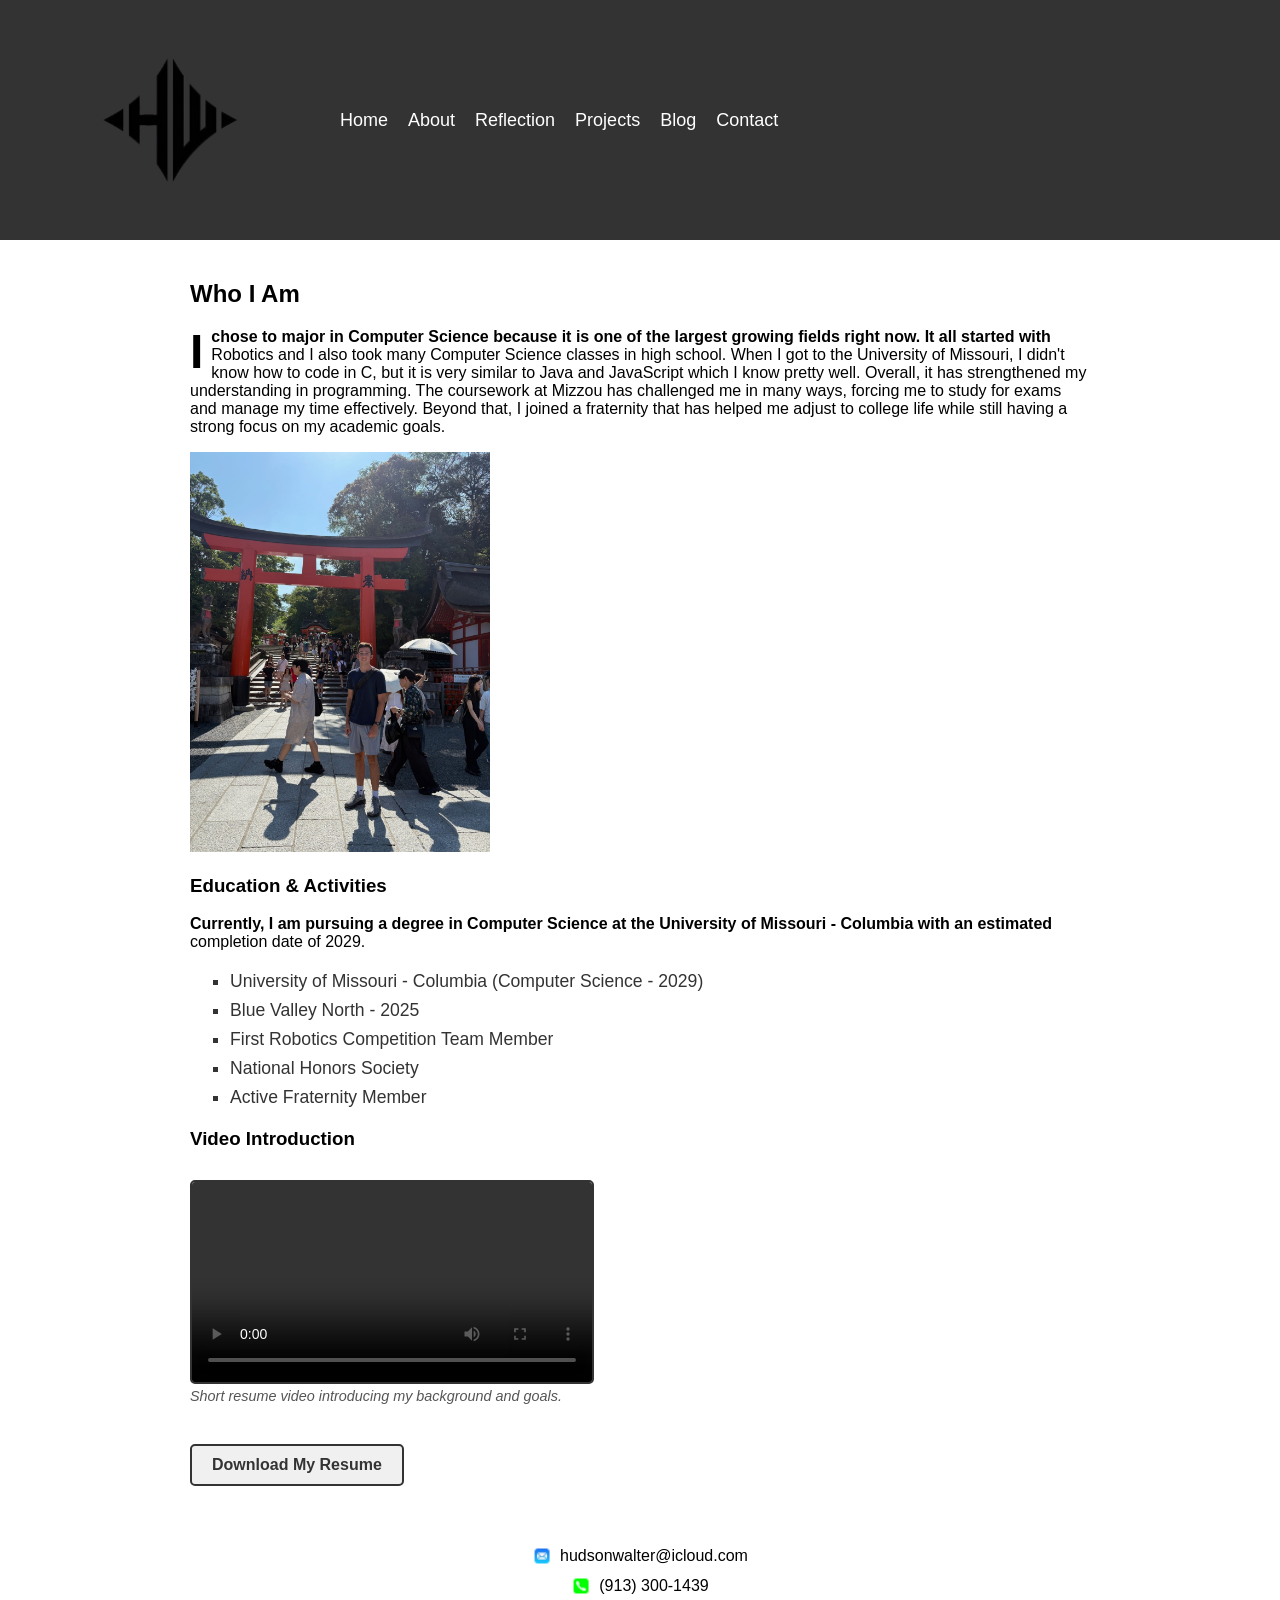
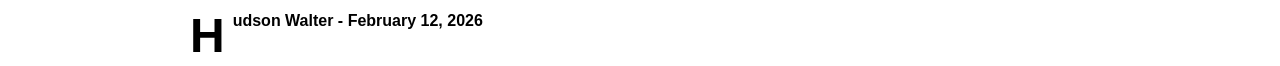
==== about.html @ 75423c64 "Update about.html" ====
<!DOCTYPE html>
<html lang="en">
<head>
    <meta charset="UTF-8">
    <meta name="viewport" content="width=device-width, initial-scale=1.0">
    <link rel="stylesheet" href="style.css">
    <link rel="stylesheet" href="nav.css">
    <link rel="shortcut icon" type="image/x-icon" href="favicon.ico">
    <title>About Hudson Walter</title>
</head> 
<body>

    <header>
        <img src="logo" alt="Logo">
        <nav>
            <ul>
                <li><a href="index.html">Home</a></li>
                <li><a href="about.html">About</a></li>
                <li><a href="reflection.html">Reflection</a></li>
                <li>
                    <a href="#">Projects</a>
                    <ul class="dropdown">
                        <li><a href="#">Web Design</a></li>
                        <li><a href="#">Cybersecurity</a></li>
                        <li><a href="#">Robotics</a></li>
                    </ul>
                </li>
                <li><a href="#">Blog</a></li>
                <li><a href="#">Contact</a></li>
            </ul>
        </nav>
    </header>

    <main>
        <h2>Who I Am</h2>
        <p>I chose to major in Computer Science because it is one of the largest growing fields right now. It all started with Robotics and I also took many Computer Science classes in high school. When I got to the University of Missouri, I didn't know how to code in C, but it is very similar to Java and JavaScript which I know pretty well. Overall, it has strengthened my understanding in programming. The coursework at Mizzou has challenged me in many ways, forcing me to study for exams and manage my time effectively. Beyond that, I joined a fraternity that has helped me adjust to college life while still having a strong focus on my academic goals.</p>
        <img src="WebsiteImage.jpg" alt="Picture of Hudson Walter">
        <h3>Education & Activities</h3>
        <p>Currently, I am pursuing a degree in Computer Science at the University of Missouri - Columbia with an estimated completion date of 2029.</p>
         
        <ul class="my-activities-list">
            <li>University of Missouri - Columbia (Computer Science - 2029)</li>
            <li>Blue Valley North - 2025</li>
            <li>First Robotics Competition Team Member</li>
            <li>National Honors Society</li>
            <li>Active Fraternity Member</li>
        </ul>
        
        <h3>Video Introduction</h3>
    <figure>
        <video controls width="400" class="video">
            <source src="newvideo.mp4" type="video/mp4">
            Your browser does not support the video tag.
        </video>
        <figcaption>Short resume video introducing my background and goals.</figcaption>
    </figure>

        <a href="resume.pdf" class="resume-link">Download My Resume</a>
    </main>

     <footer>
    <div class="footer-contact">
        <div class="contact-item">
            <img src="mail.png" alt="Email Icon" class="footer-icon">
            <span>hudsonwalter@icloud.com</span>
        </div>
        
        <div class="contact-item">
            <img src="phone.png" alt="Phone Icon" class="footer-icon">
            <span>(913) 300-1439</span>
        </div>
    </div>
    <p>Hudson Walter - February 12, 2026</p>
</footer>
 
</body>
</html>
---- style.css ----
body {
    margin: 0;
    font-family: 'Open Sans', sans-serif; 
}
header { 
    width: 100%;
    background-color: #333; 
    overflow: visible; 
}
.hero {
    background-color: #000080; 
    color: white;
    padding: 80px 20px;
    text-align: center;
} 

.hero h1 { 
    color: #ffffff;
    font-size: 36px;
}

.hero p {
    color: #D3D3D3;
    font-size: 18px;
}


.hero-button {
    display: inline-block;
    padding: 10px 20px;
    background-color: #D3D3D3;
    color: #000080;
    text-decoration: none;
    border-radius: 5px;
    font-weight: bold;
    transition: 0.3s;
}

.hero-button:hover {
    background-color: #ffffff;
    color: #000080;
    transform: scale(1.05);
    cursor: pointer;
}
.resume-link {
    display: inline-block; 
    padding: 10px 20px;  
    margin: 20px 0;      
    border: 2px solid #333; 
    background-color: #f0f0f0; 
    
    text-decoration: none;  
    color: #333;           
    font-weight: bold;
    
    border-radius: 5px;
}
.my-activities-list {

    list-style-type: square;
    

    margin: 20px 0;
    padding-left: 40px;
}

.my-activities-list li {

    font-size: 1.1rem;
    color: #333;
    margin-bottom: 8px;
    transition: color 0.3s ease;
}

.my-activities-list li:hover {
    color: #f1b82d;
    cursor: default;
}
.reflection-container {
    border: 2px solid #333;
    padding: 20px 25px;
    margin: 20px 0;
    background-color: #f9f9f9;
    border-radius: 6px;
    box-shadow: 2px 2px 6px rgba(0, 0, 0, 0.15);
}
.second-paragraph,
.third-paragraph,
.fourth-paragraph {
    text-indent: 2em;
}
.footer-contact {
    display: flex;
    flex-direction: column; /* Stacks email and phone */
    align-items: center;
    gap: 10px;
    margin-bottom: 15px;
}

.contact-item {
    display: flex;
    align-items: center;
    gap: 8px; /* Space between icon and text */
}

.footer-icon {
    width: 20px; /* Adjust size to fit your font height */
    height: auto;
}
---- nav.css ----
header {
    display: flex;
    justify-content: flex-start; /* Puts logo on left, nav on right */
    align-items: center;
    background-color: #333; /* Dark background - change as you like */
    color: white;
    width: 100%;
    box-sizing: border-box;
    padding: 20px;
}
nav ul li ul { display: none; position: absolute; }
nav ul li:hover > ul { display: block; }
nav ul {
    display: flex;
    list-style: none;
    margin: 0;
    padding: 0;
}

nav li {
    margin-left: 20px;
}

nav a {
    text-decoration: none;
    color: white;
    font-family: Arial, sans-serif;
    font-size: 18px;
    transition: 0.3s;
}


nav a:hover {
    color: #ff9900; 
}

.logo {
    height: 50px; 
    width: auto;
}

nav ul li ul {
    display: none;
    position: absolute;
    background-color: #333; 
    padding: 0;
    margin: 0;
    list-style: none;
    z-index: 100;
}


nav ul li:hover > ul {
    display: block;
}


nav ul li ul li {
    width: 150px;
    display: block;
}

p:first-of-type::first-letter {
  font-size: 3em;
  float: left;
  line-height: 1;
  padding-right: 8px;
}


p::first-line {
  font-weight: bold;
  text-indent: 2em;
}

main {
    max-width: 900px;
    margin: 0 auto;
    padding: 20px;
}

footer {
    max-width: 900px;
    margin: 0 auto;
    padding: 20px;
}
/* Styling for the Profile Image */
.WebsiteImage {
    max-width: 300px;
    height: auto;
    border-radius: 10px; /* Rounded corners */
    box-shadow: 0 4px 8px rgba(0,0,0,0.2); /* Subtle shadow */
    margin-bottom: 20px;
    display: block;
}

/* Styling for the Video */
.video {
    border: 2px solid #333;
    border-radius: 5px;
    margin-top: 10px;
}

figure {
    margin: 20px 0;
}

figcaption {
    font-style: italic;
    font-size: 0.9em;
    color: #555;
}
img {
  width: 300px;
  height: auto;
}
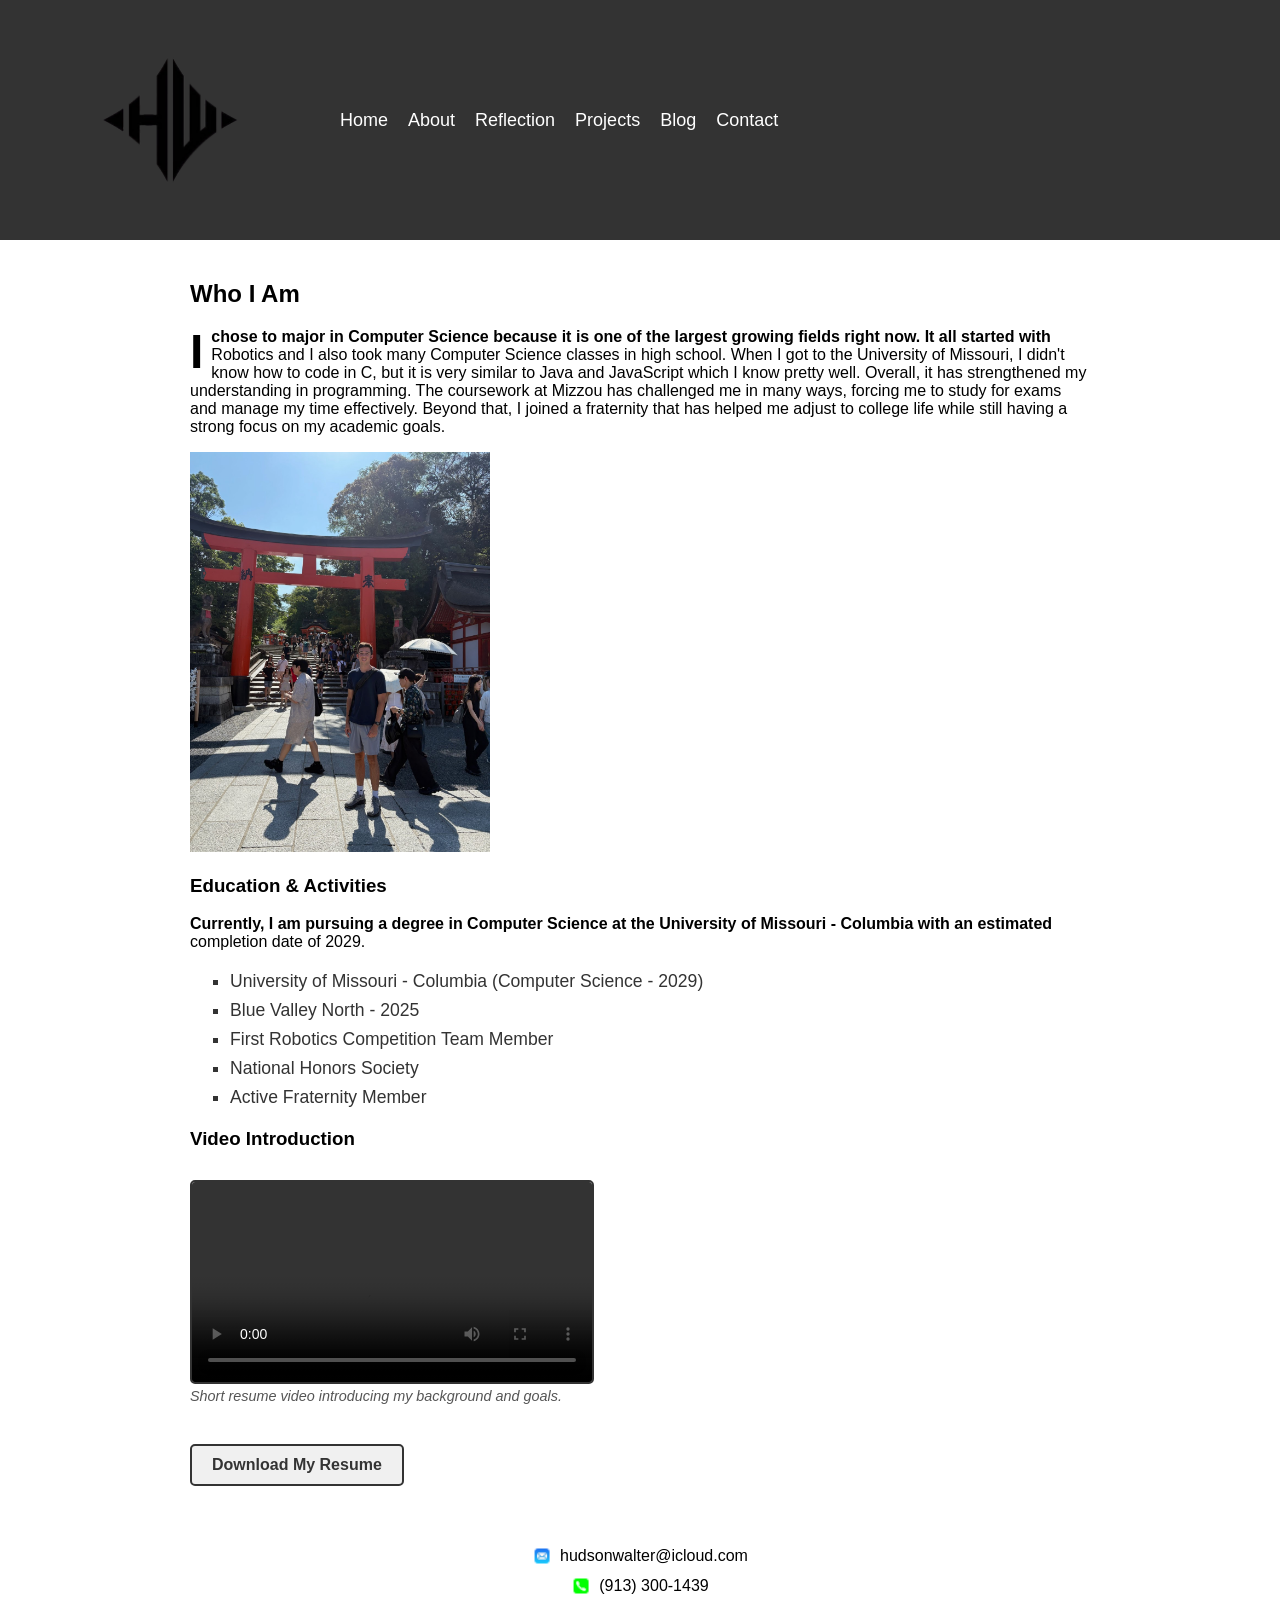
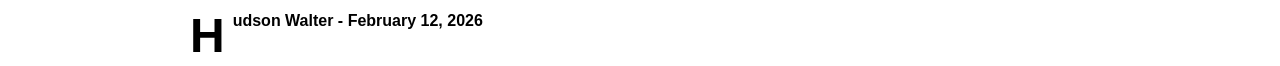
==== commit 2101cb7d: "Update about.html" ====
--- a/about.html
+++ b/about.html
@@ -26,7 +26,7 @@
                     </ul>
                 </li>
                 <li><a href="#">Blog</a></li>
-                <li><a href="#">Contact</a></li>
+                <li><a href="contact.html">Contact</a></li>
             </ul>
         </nav>
     </header>
--- a/style.css
+++ b/style.css
@@ -91,7 +91,7 @@
 }
 .footer-contact {
     display: flex;
-    flex-direction: column; /* Stacks email and phone */
+    flex-direction: column; 
     align-items: center;
     gap: 10px;
     margin-bottom: 15px;
@@ -100,10 +100,69 @@
 .contact-item {
     display: flex;
     align-items: center;
-    gap: 8px; /* Space between icon and text */
+    gap: 8px; 
 }
 
 .footer-icon {
-    width: 20px; /* Adjust size to fit your font height */
+    width: 20px; 
     height: auto;
 }
+@media print {
+    header, 
+    nav, 
+    img, 
+    video, 
+    figcaption, 
+    .resume-link, 
+    .video {
+        display: none !important;
+    }
+    body {
+        font-family: "Times New Roman", serif !important;
+        color: black !important;
+        margin: 1in !important;
+        background: white !important;
+        font-size: 12pt;
+        line-height: 1.5;
+    }
+    .footer-icon {
+        display: none !important;
+    }
+
+    footer {
+        border-top: 1px solid #ccc;
+        margin-top: 20px;
+        text-align: left;
+    }
+    main {
+        margin: 0 !important;
+        padding: 0 !important;
+    }
+
+    h1, h2, h3 {
+        page-break-after: avoid;
+        margin-top: 10px;
+    }
+}
+.contact-form {
+    max-width: 500px;
+    margin: 20px auto;
+    display: flex;
+    flex-direction: column;
+    gap: 15px;
+    text-align: left;
+}
+
+.contact-form input, 
+.contact-form select, 
+.contact-form textarea {
+    padding: 10px;
+    border: 1px solid #ccc;
+    border-radius: 5px;
+    width: 100%;
+}
+
+.contact-form label {
+    font-weight: bold;
+    margin-bottom: -10px;
+}
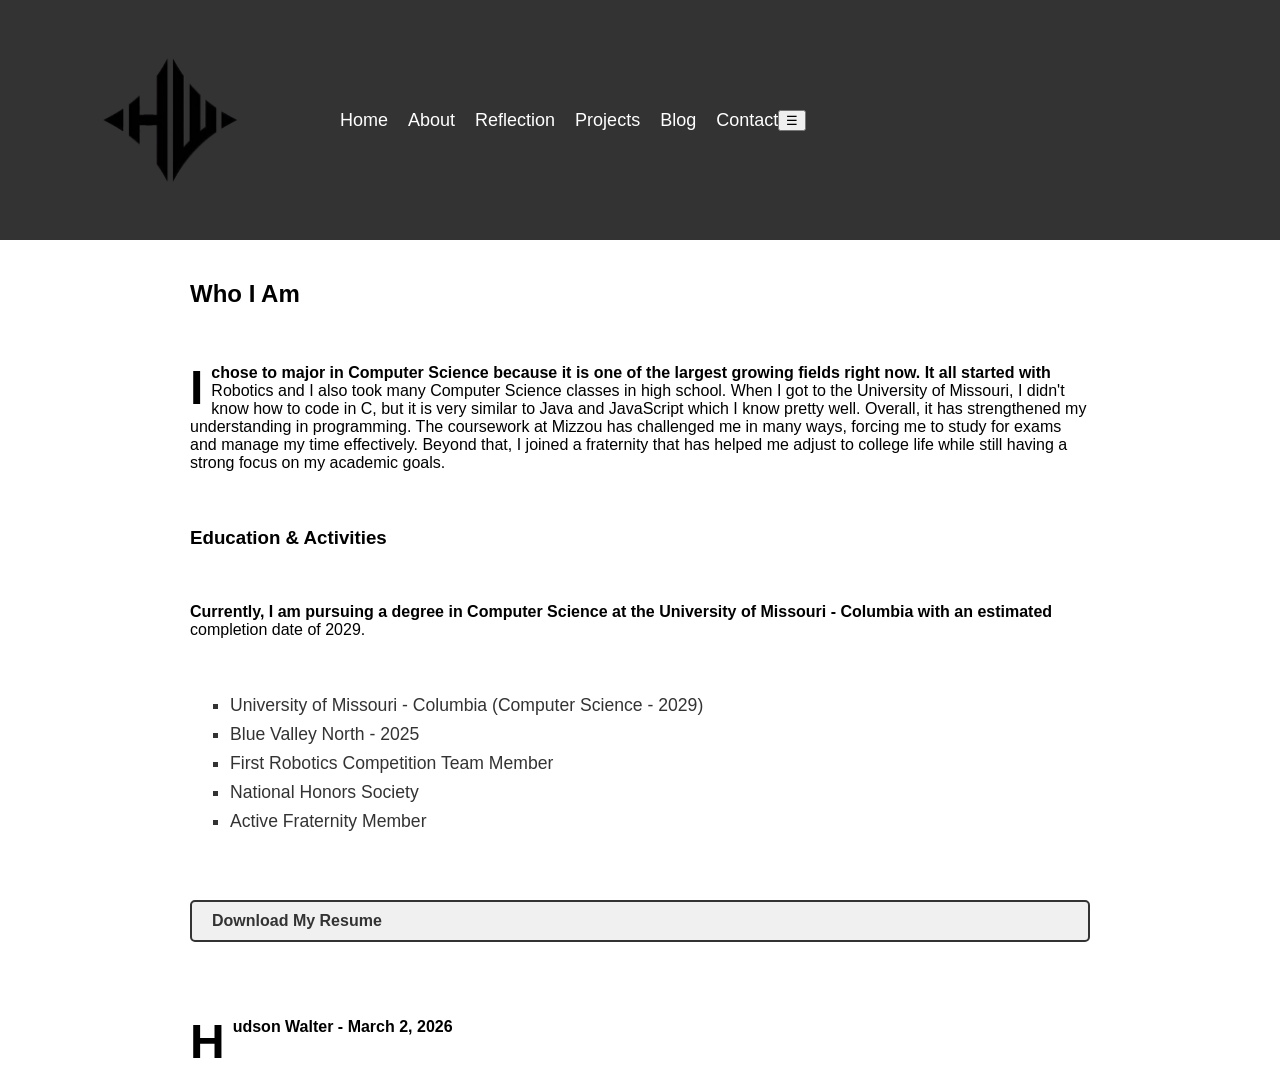
==== commit 5551c7a8: "Update about.html" ====
--- a/about.html
+++ b/about.html
@@ -1,13 +1,12 @@
 <!DOCTYPE html>
 <html lang="en">
 <head>
-    <meta charset="UTF-8">
+    <meta charset="utf-8">
     <meta name="viewport" content="width=device-width, initial-scale=1.0">
     <link rel="stylesheet" href="style.css">
     <link rel="stylesheet" href="nav.css">
-    <link rel="shortcut icon" type="image/x-icon" href="favicon.ico">
-    <title>About Hudson Walter</title>
-</head> 
+    <title>About | Hudson Walter</title>
+</head>
 <body>
 
     <header>
@@ -18,26 +17,29 @@
                 <li><a href="about.html">About</a></li>
                 <li><a href="reflection.html">Reflection</a></li>
                 <li>
-                    <a href="#">Projects</a>
+                    <a href="project.html">Projects</a>
                     <ul class="dropdown">
-                        <li><a href="#">Web Design</a></li>
-                        <li><a href="#">Cybersecurity</a></li>
-                        <li><a href="#">Robotics</a></li>
+                        <li><a href="project.html#caesar">Caesar's Cipher</a></li>
+                        <li><a href="project.html#robotics">FRC Robotics</a></li>
+                        <li><a href="project.html#fraternity">Delta Sigma Phi</a></li>
                     </ul>
                 </li>
                 <li><a href="#">Blog</a></li>
                 <li><a href="contact.html">Contact</a></li>
             </ul>
         </nav>
+
+        <!-- Hamburger button -->
+        <button class="hamburger-btn" id="hamburgerBtn" aria-label="Toggle navigation" aria-expanded="false">&#9776;</button>
     </header>
 
     <main>
         <h2>Who I Am</h2>
         <p>I chose to major in Computer Science because it is one of the largest growing fields right now. It all started with Robotics and I also took many Computer Science classes in high school. When I got to the University of Missouri, I didn't know how to code in C, but it is very similar to Java and JavaScript which I know pretty well. Overall, it has strengthened my understanding in programming. The coursework at Mizzou has challenged me in many ways, forcing me to study for exams and manage my time effectively. Beyond that, I joined a fraternity that has helped me adjust to college life while still having a strong focus on my academic goals.</p>
-        <img src="WebsiteImage.jpg" alt="Picture of Hudson Walter">
+
         <h3>Education & Activities</h3>
         <p>Currently, I am pursuing a degree in Computer Science at the University of Missouri - Columbia with an estimated completion date of 2029.</p>
-         
+
         <ul class="my-activities-list">
             <li>University of Missouri - Columbia (Computer Science - 2029)</li>
             <li>Blue Valley North - 2025</li>
@@ -45,33 +47,13 @@
             <li>National Honors Society</li>
             <li>Active Fraternity Member</li>
         </ul>
-        
-        <h3>Video Introduction</h3>
-    <figure>
-        <video controls width="400" class="video">
-            <source src="newvideo.mp4" type="video/mp4">
-            Your browser does not support the video tag.
-        </video>
-        <figcaption>Short resume video introducing my background and goals.</figcaption>
-    </figure>
 
         <a href="resume.pdf" class="resume-link">Download My Resume</a>
     </main>
 
-     <footer>
-    <div class="footer-contact">
-        <div class="contact-item">
-            <img src="mail.png" alt="Email Icon" class="footer-icon">
-            <span>hudsonwalter@icloud.com</span>
-        </div>
-        
-        <div class="contact-item">
-            <img src="phone.png" alt="Phone Icon" class="footer-icon">
-            <span>(913) 300-1439</span>
-        </div>
-    </div>
-    <p>Hudson Walter - February 12, 2026</p>
-</footer>
- 
+    <footer>
+        <p>Hudson Walter - March 2, 2026</p>
+    </footer>
+
 </body>
 </html>
--- a/style.css
+++ b/style.css
@@ -13,18 +13,14 @@
     padding: 80px 20px;
     text-align: center;
 } 
-
 .hero h1 { 
     color: #ffffff;
     font-size: 36px;
 }
-
 .hero p {
     color: #D3D3D3;
     font-size: 18px;
 }
-
-
 .hero-button {
     display: inline-block;
     padding: 10px 20px;
@@ -35,7 +31,6 @@
     font-weight: bold;
     transition: 0.3s;
 }
-
 .hero-button:hover {
     background-color: #ffffff;
     color: #000080;
@@ -48,30 +43,23 @@
     margin: 20px 0;      
     border: 2px solid #333; 
     background-color: #f0f0f0; 
-    
     text-decoration: none;  
     color: #333;           
     font-weight: bold;
-    
     border-radius: 5px;
+    grid-column: 1 / -1;
 }
 .my-activities-list {
-
     list-style-type: square;
-    
-
     margin: 20px 0;
     padding-left: 40px;
 }
-
 .my-activities-list li {
-
     font-size: 1.1rem;
     color: #333;
     margin-bottom: 8px;
     transition: color 0.3s ease;
 }
-
 .my-activities-list li:hover {
     color: #f1b82d;
     cursor: default;
@@ -96,17 +84,57 @@
     gap: 10px;
     margin-bottom: 15px;
 }
-
 .contact-item {
     display: flex;
     align-items: center;
     gap: 8px; 
 }
-
 .footer-icon {
     width: 20px; 
     height: auto;
 }
+ 
+/* ── CSS Grid Layout ── */
+main {
+    display: grid;
+    grid-template-columns: 1fr 1fr;
+    gap: 20px;
+    padding: 20px;
+    max-width: 1100px;
+    margin: 0 auto;
+}
+ 
+main h2,
+main h3 {
+    grid-column: 1 / -1;
+}
+ 
+main p {
+    grid-column: 1 / -1;
+}
+ 
+main img {
+    width: 100%;
+    height: auto;
+    grid-column: 1 / -1;
+}
+ 
+main figure {
+    grid-column: 1 / -1;
+}
+ 
+main ul {
+    grid-column: 1 / -1;
+}
+ 
+/* Mobile: single column */
+@media (max-width: 600px) {
+    main {
+        grid-template-columns: 1fr;
+    }
+}
+/* ── End CSS Grid Layout ── */
+ 
 @media print {
     header, 
     nav, 
@@ -128,7 +156,6 @@
     .footer-icon {
         display: none !important;
     }
-
     footer {
         border-top: 1px solid #ccc;
         margin-top: 20px;
@@ -138,7 +165,6 @@
         margin: 0 !important;
         padding: 0 !important;
     }
-
     h1, h2, h3 {
         page-break-after: avoid;
         margin-top: 10px;
@@ -152,7 +178,6 @@
     gap: 15px;
     text-align: left;
 }
-
 .contact-form input, 
 .contact-form select, 
 .contact-form textarea {
@@ -161,7 +186,6 @@
     border-radius: 5px;
     width: 100%;
 }
-
 .contact-form label {
     font-weight: bold;
     margin-bottom: -10px;
--- a/nav.css
+++ b/nav.css
@@ -1,8 +1,65 @@
+
+.hamburger {
+    display: none;
+    flex-direction: column;
+    gap: 5px;
+    background: none;
+    border: none;
+    cursor: pointer;
+    padding: 4px; 
+    margin-left: auto;
+}
+
+.hamburger span {
+    display: block;
+    width: 24px;
+    height: 2px;
+    background: white;
+    border-radius: 2px;
+    transition: transform 0.3s, opacity 0.3s;
+}
+
+.hamburger.active span:nth-child(1) { transform: rotate(45deg) translate(5px, 5px); }
+.hamburger.active span:nth-child(2) { opacity: 0; }
+.hamburger.active span:nth-child(3) { transform: rotate(-45deg) translate(5px, -5px); }
+@media (max-width: 768px) {
+    header {
+        flex-wrap: wrap;
+    }
+
+    .hamburger {
+        display: flex;
+    }
+
+    #main-nav {
+        display: none;
+        width: 100%;
+    }
+
+    #main-nav.open {
+        display: block;
+    }
+
+    nav ul {
+        flex-direction: column;
+        width: 100%;
+    }
+
+    nav li {
+        margin-left: 0;
+        border-top: 1px solid #444;
+    }
+
+    nav a {
+        display: block;
+        padding: 12px 0;
+    }
+}
 header {
     display: flex;
-    justify-content: flex-start; /* Puts logo on left, nav on right */
+    justify-content: flex-start; 
     align-items: center;
-    background-color: #333; /* Dark background - change as you like */
+    background-color: #333; 
     color: white;
     width: 100%;
     box-sizing: border-box;
@@ -114,3 +171,12 @@
   width: 300px;
   height: auto;
 }
+@media screen and (max-width: 600px) {
+    nav ul {
+        display: none;
+    }
+    .menu-icon {
+        display: block;
+        padding: 10px;
+    }
+}
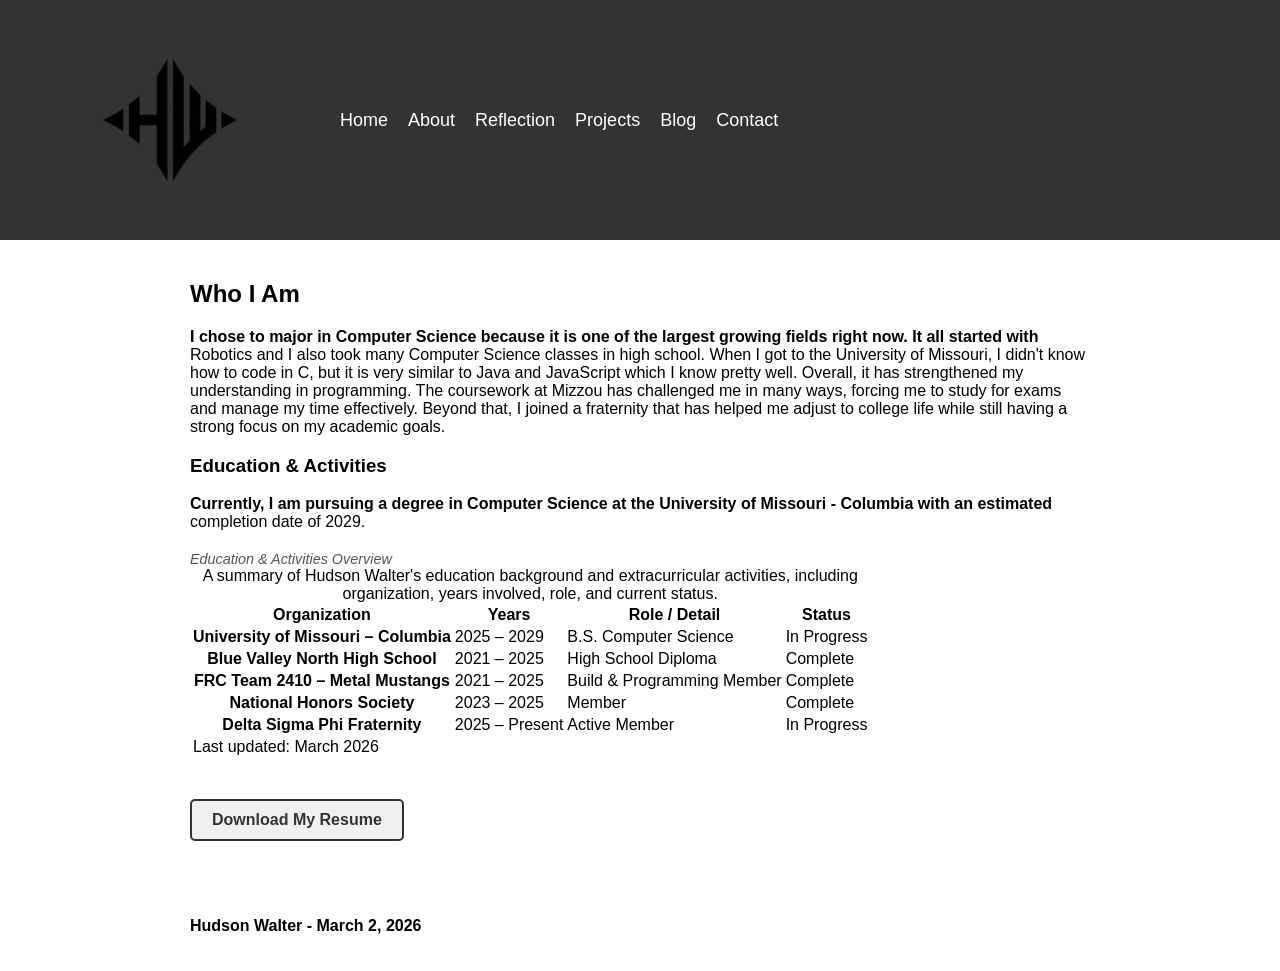
==== commit ff3fa120: "Update about.html" ====
--- a/about.html
+++ b/about.html
@@ -8,7 +8,6 @@
     <title>About | Hudson Walter</title>
 </head>
 <body>
-
     <header>
         <img src="logo" alt="Logo">
         <nav>
@@ -28,32 +27,83 @@
                 <li><a href="contact.html">Contact</a></li>
             </ul>
         </nav>
-
-        <!-- Hamburger button -->
         <button class="hamburger-btn" id="hamburgerBtn" aria-label="Toggle navigation" aria-expanded="false">&#9776;</button>
     </header>
-
     <main>
         <h2>Who I Am</h2>
         <p>I chose to major in Computer Science because it is one of the largest growing fields right now. It all started with Robotics and I also took many Computer Science classes in high school. When I got to the University of Missouri, I didn't know how to code in C, but it is very similar to Java and JavaScript which I know pretty well. Overall, it has strengthened my understanding in programming. The coursework at Mizzou has challenged me in many ways, forcing me to study for exams and manage my time effectively. Beyond that, I joined a fraternity that has helped me adjust to college life while still having a strong focus on my academic goals.</p>
 
-        <h3>Education & Activities</h3>
+        <h3>Education &amp; Activities</h3>
         <p>Currently, I am pursuing a degree in Computer Science at the University of Missouri - Columbia with an estimated completion date of 2029.</p>
 
-        <ul class="my-activities-list">
-            <li>University of Missouri - Columbia (Computer Science - 2029)</li>
-            <li>Blue Valley North - 2025</li>
-            <li>First Robotics Competition Team Member</li>
-            <li>National Honors Society</li>
-            <li>Active Fraternity Member</li>
-        </ul>
+        <section class="education-table-section">
+            <figure>
+                <figcaption>Education &amp; Activities Overview</figcaption>
+
+                <div class="table-scroll">
+                    <table class="edu-table">
+                        <caption>
+                            A summary of Hudson Walter's education background and extracurricular
+                            activities, including organization, years involved, role, and current status.
+                        </caption>
+
+                        <thead>
+                            <tr>
+                                <th scope="col">Organization</th>
+                                <th scope="col">Years</th>
+                                <th scope="col">Role / Detail</th>
+                                <th scope="col">Status</th>
+                            </tr>
+                        </thead>
+
+                        <tbody>
+                            <tr>
+                                <th scope="row">University of Missouri – Columbia</th>
+                                <td>2025 – 2029</td>
+                                <td>B.S. Computer Science</td>
+                                <td>In Progress</td>
+                            </tr>
+                            <tr>
+                                <th scope="row">Blue Valley North High School</th>
+                                <td>2021 – 2025</td>
+                                <td>High School Diploma</td>
+                                <td>Complete</td>
+                            </tr>
+                            <tr>
+                                <th scope="row">FRC Team 2410 – Metal Mustangs</th>
+                                <td>2021 – 2025</td>
+                                <td>Build &amp; Programming Member</td>
+                                <td>Complete</td>
+                            </tr>
+                            <tr>
+                                <th scope="row">National Honors Society</th>
+                                <td>2023 – 2025</td>
+                                <td>Member</td>
+                                <td>Complete</td>
+                            </tr>
+                            <tr>
+                                <th scope="row">Delta Sigma Phi Fraternity</th>
+                                <td>2025 – Present</td>
+                                <td>Active Member</td>
+                                <td>In Progress</td>
+                            </tr>
+                        </tbody>
+
+                        <tfoot>
+                            <tr>
+                                <td colspan="4">Last updated: March 2026</td>
+                            </tr>
+                        </tfoot>
+
+                    </table>
+                </div>
+            </figure>
+        </section>
 
         <a href="resume.pdf" class="resume-link">Download My Resume</a>
     </main>
-
     <footer>
         <p>Hudson Walter - March 2, 2026</p>
     </footer>
-
 </body>
 </html>
--- a/style.css
+++ b/style.css
@@ -12,15 +12,19 @@
     color: white;
     padding: 80px 20px;
     text-align: center;
-} 
+}
+
 .hero h1 { 
     color: #ffffff;
     font-size: 36px;
 }
+
 .hero p {
     color: #D3D3D3;
     font-size: 18px;
 }
+
+
 .hero-button {
     display: inline-block;
     padding: 10px 20px;
@@ -31,6 +35,7 @@
     font-weight: bold;
     transition: 0.3s;
 }
+
 .hero-button:hover {
     background-color: #ffffff;
     color: #000080;
@@ -43,23 +48,30 @@
     margin: 20px 0;      
     border: 2px solid #333; 
     background-color: #f0f0f0; 
+    
     text-decoration: none;  
     color: #333;           
     font-weight: bold;
+    
     border-radius: 5px;
-    grid-column: 1 / -1;
 }
 .my-activities-list {
+
     list-style-type: square;
+    
+
     margin: 20px 0;
     padding-left: 40px;
 }
+
 .my-activities-list li {
+
     font-size: 1.1rem;
     color: #333;
     margin-bottom: 8px;
     transition: color 0.3s ease;
 }
+
 .my-activities-list li:hover {
     color: #f1b82d;
     cursor: default;
@@ -72,121 +84,190 @@
     border-radius: 6px;
     box-shadow: 2px 2px 6px rgba(0, 0, 0, 0.15);
 }
-.second-paragraph,
-.third-paragraph,
-.fourth-paragraph {
-    text-indent: 2em;
-}
-.footer-contact {
-    display: flex;
-    flex-direction: column; 
-    align-items: center;
-    gap: 10px;
-    margin-bottom: 15px;
-}
-.contact-item {
-    display: flex;
-    align-items: center;
-    gap: 8px; 
-}
-.footer-icon {
-    width: 20px; 
-    height: auto;
-}
- 
-/* ── CSS Grid Layout ── */
-main {
+
+
+/* grid layout here */
+.project-grid {
     display: grid;
     grid-template-columns: 1fr 1fr;
-    gap: 20px;
-    padding: 20px;
-    max-width: 1100px;
-    margin: 0 auto;
-}
- 
-main h2,
-main h3 {
-    grid-column: 1 / -1;
-}
- 
-main p {
-    grid-column: 1 / -1;
-}
- 
-main img {
+    gap: 30px;
+    align-items: start;
+    margin: 20px 0 40px;
+}
+
+.project-section {
+    border-bottom: 2px solid #ccc;
+    padding-bottom: 40px;
+    margin-bottom: 20px;
+    scroll-margin-top: 80px;
+}
+
+.project-section:last-child {
+    border-bottom: none;
+}
+
+
+.artifact-card {
+    border: 2px solid #333;
+    border-radius: 6px;
+    overflow: hidden;
+    margin-bottom: 16px;
+    box-shadow: 2px 2px 6px rgba(0,0,0,0.15);
+}
+
+.artifact-card img {
     width: 100%;
     height: auto;
-    grid-column: 1 / -1;
-}
- 
-main figure {
-    grid-column: 1 / -1;
-}
- 
-main ul {
-    grid-column: 1 / -1;
-}
- 
-/* Mobile: single column */
-@media (max-width: 600px) {
+    display: block;
+}
+
+.artifact-caption {
+    font-style: italic;
+    font-size: 0.88em;
+    color: #555;
+    padding: 8px 10px;
+    background-color: #f9f9f9;
+}
+
+.code-block {
+    background-color: #1e1e1e;
+    color: #9cdcfe;
+    font-family: 'Courier New', Courier, monospace;
+    font-size: 0.78em;
+    line-height: 1.6;
+    padding: 16px;
+    border-radius: 6px;
+    overflow-x: auto;
+    margin-bottom: 16px;
+    border: 2px solid #333;
+}
+
+.code-label {
+    font-size: 0.8em;
+    font-weight: bold;
+    color: #555;
+    margin-bottom: 6px;
+}
+
+/* Video link button */
+.video-link {
+    display: inline-block;
+    padding: 8px 16px;
+    background-color: #000080;
+    color: white;
+    text-decoration: none;
+    border-radius: 5px;
+    font-weight: bold;
+    transition: 0.3s;
+    margin-bottom: 16px;
+}
+
+.video-link:hover {
+    background-color: #0000b3;
+}
+
+/* Anchor jump link bar */
+.anchor-nav {
+    background-color: #f0f0f0;
+    border: 2px solid #ccc;
+    border-radius: 6px;
+    padding: 12px 20px;
+    margin-bottom: 30px;
+    display: flex;
+    flex-wrap: wrap;
+    gap: 10px;
+    align-items: center;
+}
+
+.anchor-nav span {
+    font-weight: bold;
+    color: #333;
+    font-size: 0.95em;
+}
+
+.anchor-nav a {
+    display: inline-block;
+    padding: 5px 14px;
+    background-color: #333;
+    color: white;
+    text-decoration: none;
+    border-radius: 4px;
+    font-size: 0.9em;
+    transition: background-color 0.3s;
+}
+
+.anchor-nav a:hover {
+    background-color: #ff9900;
+}
+
+.hamburger-btn {
+    display: none;
+    font-size: 28px;
+    cursor: pointer;
+    color: white;
+    background: none;
+    border: none;
+    padding: 10px;
+    margin-left: auto;
+}
+
+.mobile-nav-drawer {
+    display: none;
+    flex-direction: column;
+    background-color: #333;
+    padding: 10px 20px 20px;
+}
+
+.mobile-nav-drawer a {
+    display: block;
+    color: white;
+    text-decoration: none;
+    font-family: Arial, sans-serif;
+    font-size: 1em;
+    padding: 10px 0;
+    border-bottom: 1px solid #555;
+    transition: color 0.3s;
+}
+
+.mobile-nav-drawer a:hover {
+    color: #ff9900;
+}
+
+.mobile-nav-drawer.open {
+    display: flex;
+}
+
+
+@media screen and (max-width: 600px) {
+
+    .project-grid {
+        grid-template-columns: 1fr;
+    }
+
+    .hamburger-btn {
+        display: block;
+    }
+
+    nav {
+        display: none;
+    }
+
+
+    h1, h2 {
+        font-size: 1.4rem;
+    }
+
+    h3 {
+        font-size: 1.1rem;
+    }
+
+
+    body {
+        font-size: 0.95rem;
+    }
+
+
     main {
-        grid-template-columns: 1fr;
-    }
-}
-/* ── End CSS Grid Layout ── */
- 
-@media print {
-    header, 
-    nav, 
-    img, 
-    video, 
-    figcaption, 
-    .resume-link, 
-    .video {
-        display: none !important;
-    }
-    body {
-        font-family: "Times New Roman", serif !important;
-        color: black !important;
-        margin: 1in !important;
-        background: white !important;
-        font-size: 12pt;
-        line-height: 1.5;
-    }
-    .footer-icon {
-        display: none !important;
-    }
-    footer {
-        border-top: 1px solid #ccc;
-        margin-top: 20px;
-        text-align: left;
-    }
-    main {
-        margin: 0 !important;
-        padding: 0 !important;
-    }
-    h1, h2, h3 {
-        page-break-after: avoid;
-        margin-top: 10px;
-    }
-}
-.contact-form {
-    max-width: 500px;
-    margin: 20px auto;
-    display: flex;
-    flex-direction: column;
-    gap: 15px;
-    text-align: left;
-}
-.contact-form input, 
-.contact-form select, 
-.contact-form textarea {
-    padding: 10px;
-    border: 1px solid #ccc;
-    border-radius: 5px;
-    width: 100%;
-}
-.contact-form label {
-    font-weight: bold;
-    margin-bottom: -10px;
-}
+        padding: 15px;
+    }
+}
--- a/nav.css
+++ b/nav.css
@@ -117,12 +117,6 @@
     display: block;
 }
 
-p:first-of-type::first-letter {
-  font-size: 3em;
-  float: left;
-  line-height: 1;
-  padding-right: 8px;
-}
 
 
 p::first-line {
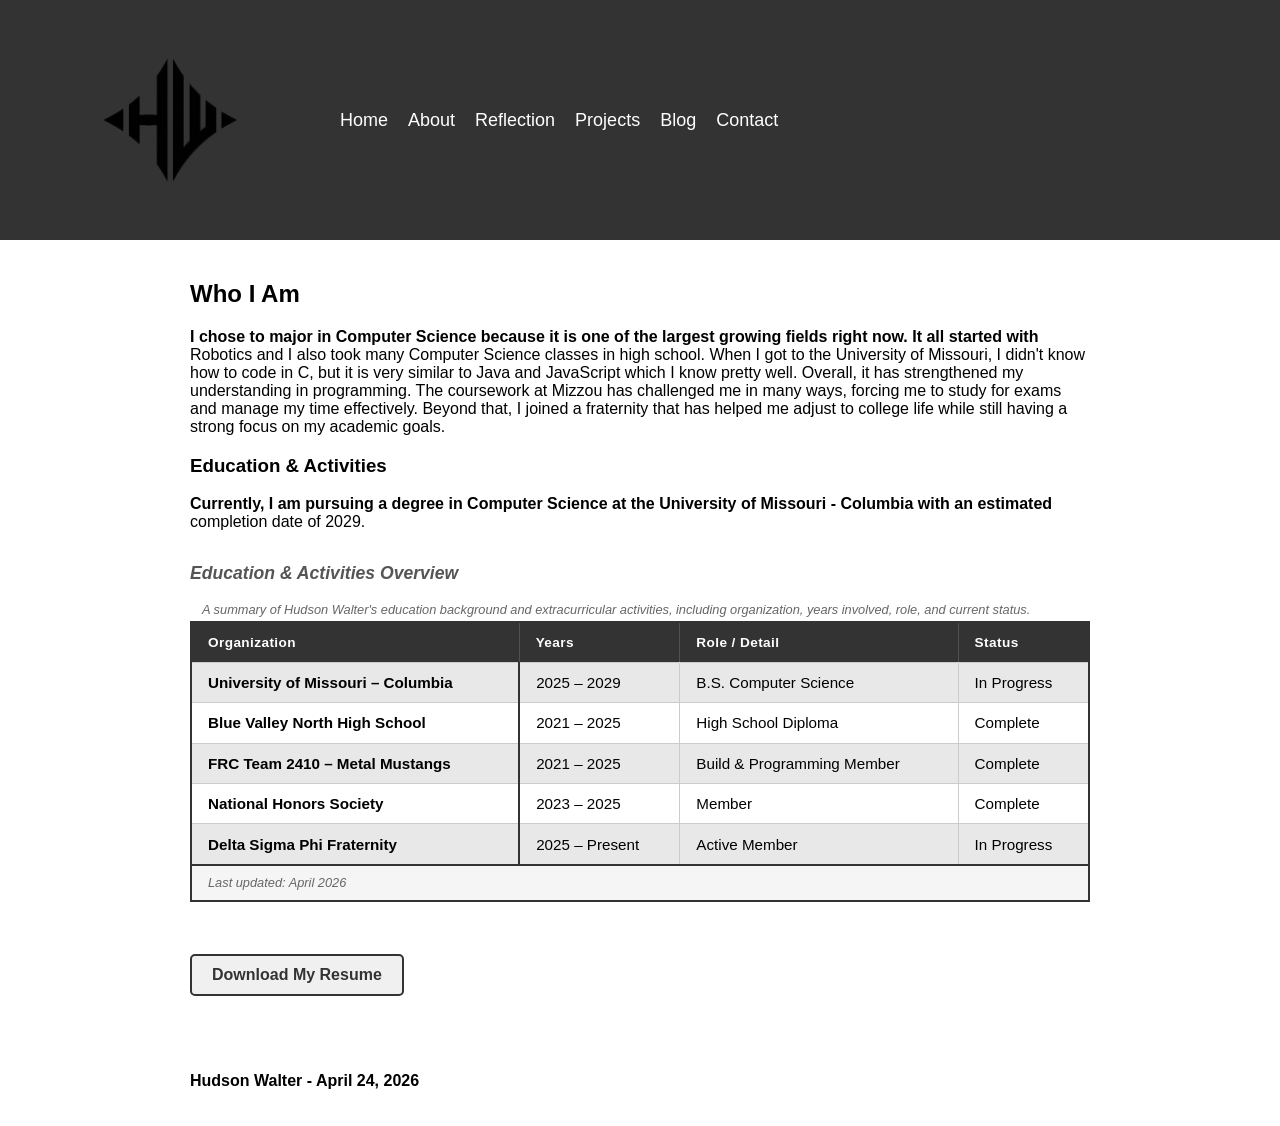
==== commit 91f1989b: "Update about.html" ====
--- a/about.html
+++ b/about.html
@@ -91,7 +91,7 @@
 
                         <tfoot>
                             <tr>
-                                <td colspan="4">Last updated: March 2026</td>
+                                <td colspan="4">Last updated: April 2026</td>
                             </tr>
                         </tfoot>
 
@@ -103,7 +103,7 @@
         <a href="resume.pdf" class="resume-link">Download My Resume</a>
     </main>
     <footer>
-        <p>Hudson Walter - March 2, 2026</p>
+        <p>Hudson Walter - April 24, 2026</p>
     </footer>
 </body>
 </html>
--- a/style.css
+++ b/style.css
@@ -271,3 +271,99 @@
         padding: 15px;
     }
 }
+
+.education-table-section {
+    margin: 2rem 0;
+}
+
+.education-table-section figure {
+    margin: 0;
+}
+
+.education-table-section figcaption {
+    font-size: 1.1rem;
+    font-weight: 600;
+    margin-bottom: 0.6rem;
+}
+
+.table-scroll {
+    overflow-x: auto;
+    -webkit-overflow-scrolling: touch;
+}
+
+.edu-table {
+    width: 100%;
+    min-width: 500px;
+    border-collapse: collapse;
+    border: 2px solid #333;
+    font-size: 0.95rem;
+}
+
+.edu-table caption {
+    caption-side: top;
+    text-align: left;
+    font-size: 0.8rem;
+    color: #666;
+    padding: 0.5rem 0.75rem 0.25rem;
+    font-style: italic;
+}
+
+
+.edu-table thead th {
+    background-color: #333;
+    color: #fff;
+    text-align: left;
+    padding: 0.75rem 1rem;
+    font-size: 0.85rem;
+    letter-spacing: 0.03em;
+    border-right: 1px solid rgba(255,255,255,0.15);
+}
+
+.edu-table thead th:last-child {
+    border-right: none;
+}
+
+.edu-table tbody th {
+    text-align: left;
+    padding: 0.7rem 1rem;
+    font-weight: 600;
+    border-right: 2px solid #333;
+    border-top: 1px solid #ccc;
+    background: inherit;
+}
+
+
+.edu-table tbody td {
+    padding: 0.7rem 1rem;
+    border-top: 1px solid #ccc;
+    border-right: 1px solid #ccc;
+}
+
+.edu-table tbody td:last-child {
+    border-right: none;
+}
+.edu-table tbody tr:nth-child(odd)  { background-color: #e8e8e8; }
+.edu-table tbody tr:nth-child(even) { background-color: #ffffff; }
+
+
+.edu-table tfoot td {
+    padding: 0.6rem 1rem;
+    border-top: 2px solid #333;
+    font-size: 0.8rem;
+    color: #666;
+    font-style: italic;
+    background-color: #f5f5f5;
+}
+
+@media (max-width: 600px) {
+    .edu-table {
+        font-size: 0.82rem;
+    }
+
+    .edu-table thead th,
+    .edu-table tbody th,
+    .edu-table tbody td,
+    .edu-table tfoot td {
+        padding: 0.55rem 0.65rem;
+    }
+}
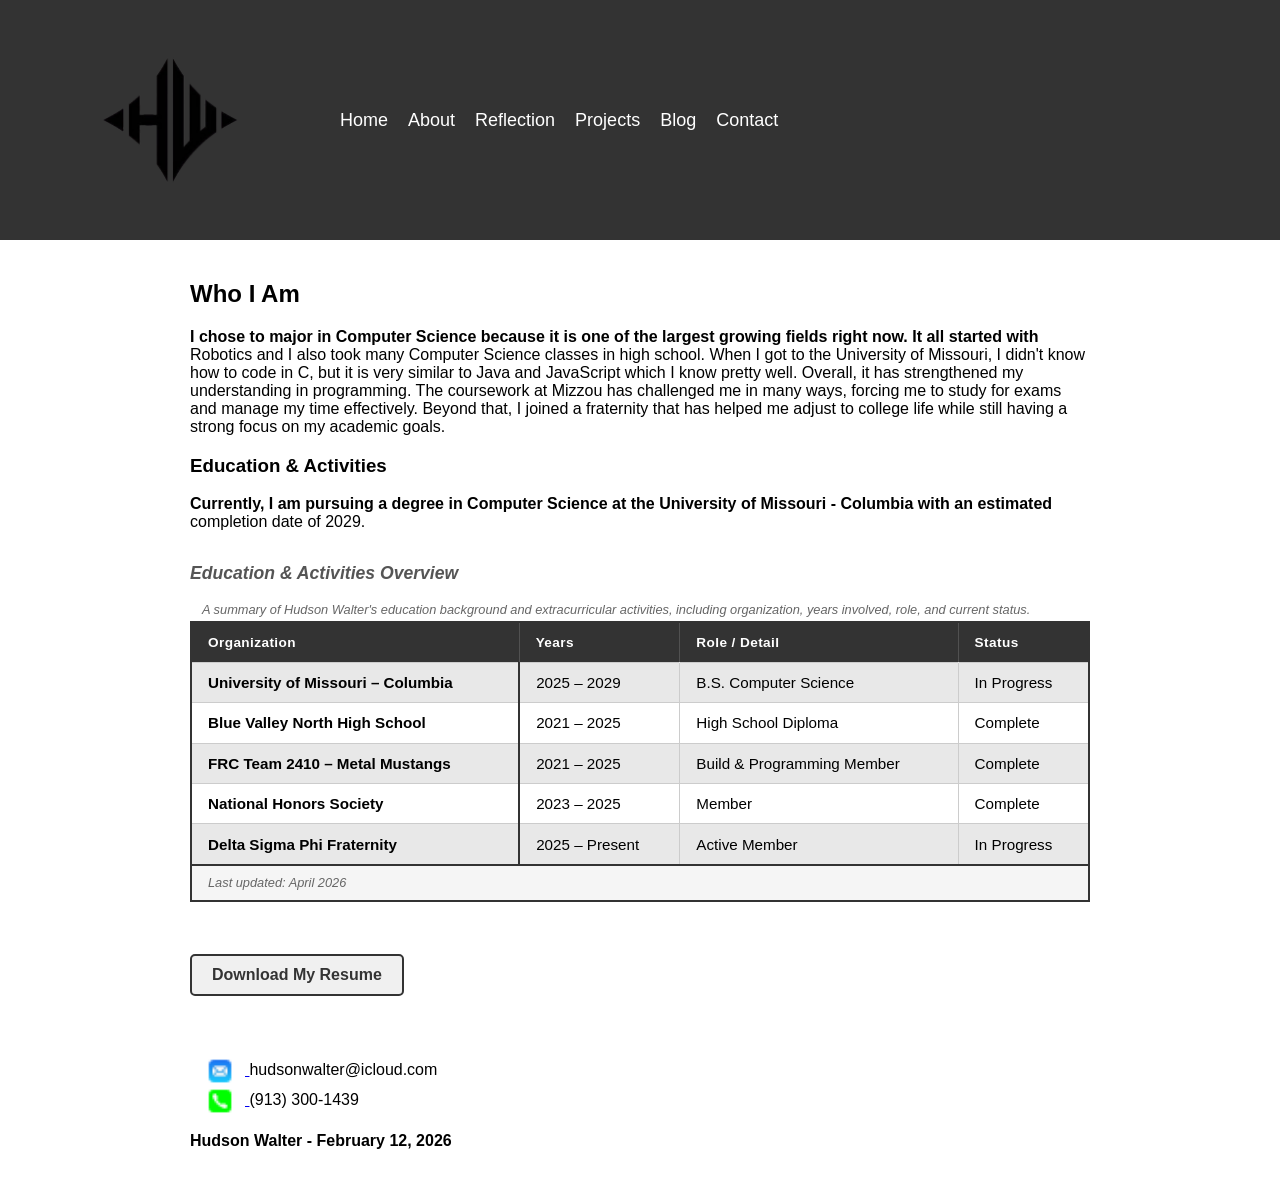
==== commit d2475f70: "Update about.html" ====
--- a/about.html
+++ b/about.html
@@ -103,7 +103,22 @@
         <a href="resume.pdf" class="resume-link">Download My Resume</a>
     </main>
     <footer>
-        <p>Hudson Walter - April 24, 2026</p>
-    </footer>
+    <div class="footer-contact">
+        <div class="contact-item">
+            <a href="mailto:hudsonwalter@icloud.com">
+                <img src="mail.png" alt="Email Icon" class="footer-icon">
+            </a>
+            <span>hudsonwalter@icloud.com</span>
+        </div>
+        
+        <div class="contact-item">
+            <a href="tel:9133001439">
+                <img src="phone.png" alt="Phone Icon" class="footer-icon">
+            </a>
+            <span>(913) 300-1439</span>
+        </div>
+    </div>
+    <p>Hudson Walter - February 12, 2026</p>
+</footer>
 </body>
 </html>
--- a/style.css
+++ b/style.css
@@ -367,3 +367,26 @@
         padding: 0.55rem 0.65rem;
     }
 }
+.footer-icon {
+    display: inline-block;
+    font-size: 24px; 
+    color: #333;   
+    transition: transform 0.3s ease, color 0.3s ease, filter 0.3s ease;
+    margin: 0 15px;
+}
+.footer-icon {
+    width: 30px; 
+    height: auto;
+    
+    margin-right: 10px;
+    
+    vertical-align: middle;
+
+    transition: transform 0.3s ease;
+}
+.footer-icon:hover {
+    transform: scale(1.2); 
+    color: #007bff;        
+    filter: drop-shadow(0 0 8px rgba(0, 123, 255, 0.5)); 
+    cursor: pointer;
+}
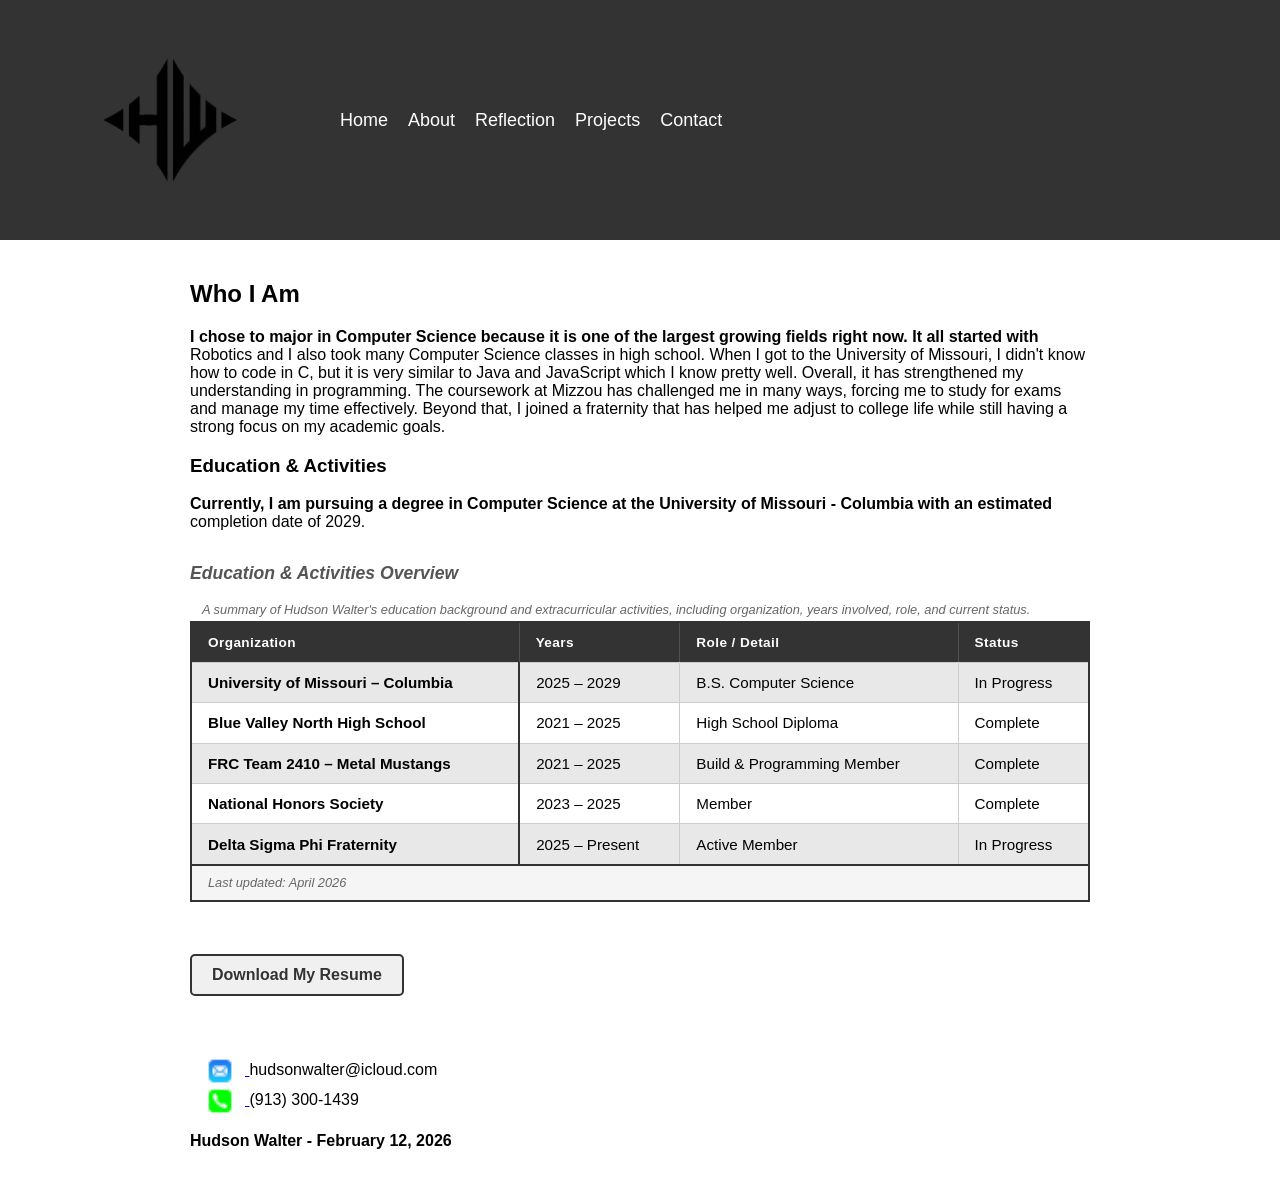
==== commit 430acea7: "Update about.html" ====
--- a/about.html
+++ b/about.html
@@ -23,7 +23,6 @@
                         <li><a href="project.html#fraternity">Delta Sigma Phi</a></li>
                     </ul>
                 </li>
-                <li><a href="#">Blog</a></li>
                 <li><a href="contact.html">Contact</a></li>
             </ul>
         </nav>
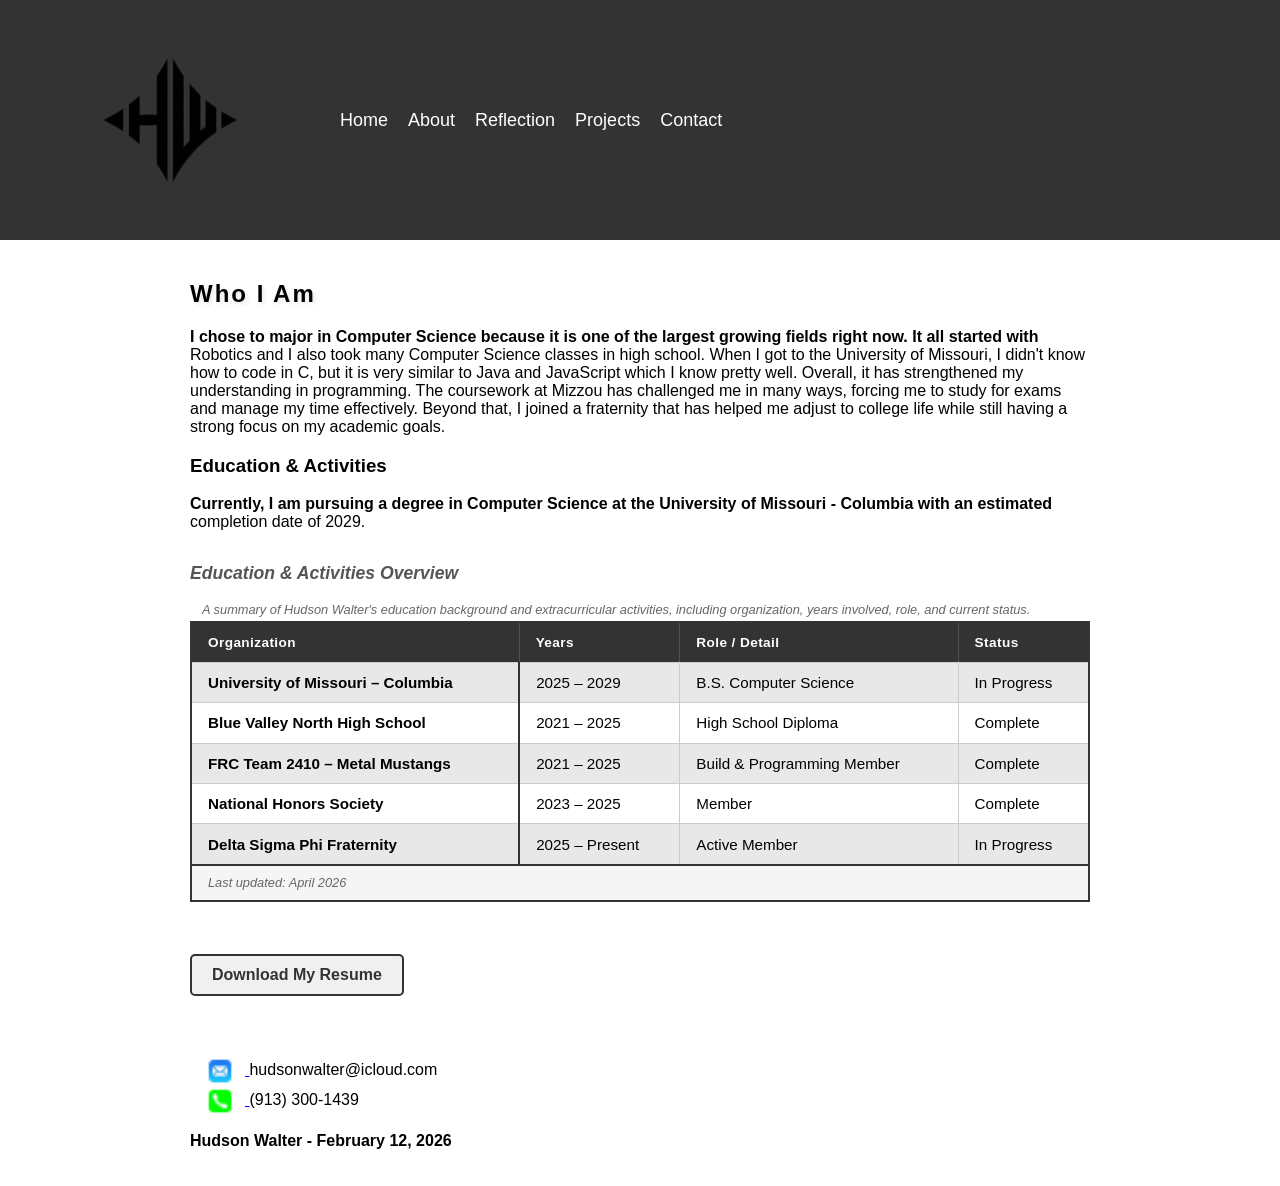
==== commit 7890ca1b: "Update about.html" ====
--- a/about.html
+++ b/about.html
@@ -35,7 +35,7 @@
         <h3>Education &amp; Activities</h3>
         <p>Currently, I am pursuing a degree in Computer Science at the University of Missouri - Columbia with an estimated completion date of 2029.</p>
 
-        <section class="education-table-section">
+        <div class="education-table-section">
             <figure>
                 <figcaption>Education &amp; Activities Overview</figcaption>
 
@@ -97,7 +97,7 @@
                     </table>
                 </div>
             </figure>
-        </section>
+        </div>
 
         <a href="resume.pdf" class="resume-link">Download My Resume</a>
     </main>
--- a/style.css
+++ b/style.css
@@ -390,3 +390,40 @@
     filter: drop-shadow(0 0 8px rgba(0, 123, 255, 0.5)); 
     cursor: pointer;
 }
+/* Custom font from Google Fonts applied to site */
+body {
+  font-family: 'Inter', sans-serif;
+}
+/* Custom styles for all <h1 or h2> elements */
+h1, h2 {
+  letter-spacing: 2px;
+  text-shadow: 2px 2px 4px rgba(0, 0, 0, 0.1);
+}
+.contact-form {
+    display: flex;
+    flex-direction: column;
+    max-width: 580px;
+    margin: 2rem auto;
+    padding: 2.5rem;
+    background: #ffffff;
+    border: 1px solid #e0e0e0;
+    border-radius: 12px;
+    box-shadow: 0 4px 20px rgba(0, 0, 0, 0.08);
+}
+
+.contact-form label {
+    display: block;
+    font-size: 0.8125rem;
+    font-weight: 600;
+    text-transform: uppercase;
+    letter-spacing: 0.05em;
+    color: #555;
+    margin-top: 1.25rem;
+    margin-bottom: 0.4rem;
+}
+
+.contact-form label:first-child {
+    margin-top: 0;
+}
+
+
